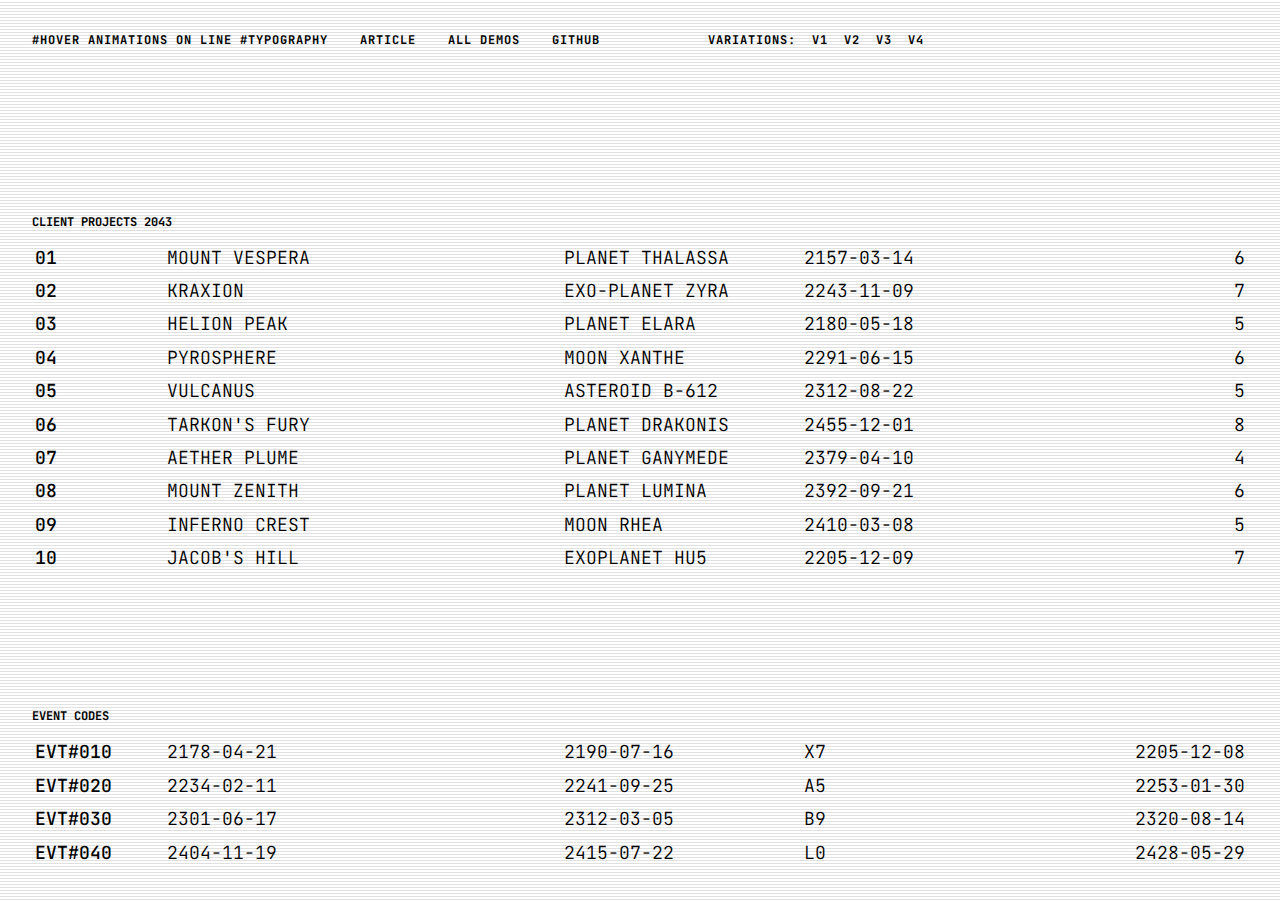
==== index.html @ 60760a76 "Update" ====
<!DOCTYPE html>
<html lang="en" class="no-js loading">
  <head>
    <meta charset="UTF-8" />
    <meta name="viewport" content="width=device-width, initial-scale=1">
    <title>Line Text Hover Animations | Demo 1 | Codrops</title>
    <meta name="description" content="" />
    <meta name="keywords" content="" />
    <meta name="author" content="Codrops" />
    <link rel="shortcut icon" href="favicon.ico">
    <link rel="preconnect" href="https://fonts.googleapis.com">
    <link rel="preconnect" href="https://fonts.gstatic.com" crossorigin>
    <link href="https://fonts.googleapis.com/css2?family=JetBrains+Mono:ital,wght@0,100..800;1,100..800&family=Nanum+Gothic+Coding&display=swap" rel="stylesheet">
    <link rel="stylesheet" type="text/css" href="css/base.css" />
    <script>document.documentElement.className="js";</script>
    <script src="//tympanus.net/codrops/adpacks/analytics.js"></script>
  </head>
  <body class="demo-1">
    <main>
      <header class="frame">
        <h1 class="frame__title"><a class="hover-effect hover-effect--cursor-square" href="https://tympanus.net/codrops/demos/?tag=hover">#Hover</a> Animations on Line <a class="hover-effect hover-effect--cursor-square" href="https://tympanus.net/codrops/demos/?tag=typography">#Typography</a></h1> 
        <a class="frame__back hover-effect hover-effect--cursor-square" href="https://tympanus.net/codrops/?p=78645">Article</a>
        <a class="frame__archive hover-effect hover-effect--cursor-square" href="https://tympanus.net/codrops/demos/">All demos</a>
        <a class="frame__github hover-effect hover-effect--cursor-square" href="https://github.com/codrops/LineTextHoverAnimations/">GitHub</a>
        <nav class="frame__demos">
          <span>Variations:</span>
          <span>V1</span>
          <a class="hover-effect hover-effect--cursor-square" href="index2.html">V2</a>
          <a class="hover-effect hover-effect--cursor-square" href="index3.html">V3</a>
          <a class="hover-effect hover-effect--cursor-square" href="index4.html">V4</a>
        </nav>
      </header>
      <section class="content">
        <h2 class="content__title">Client Projects 2043</h2>
        <ul class="list list--box">
            <li class="list__item">
              <span class="list__item-col hover-effect hover-effect--cursor-square">Mount Vespera</span>
              <span class="list__item-col hover-effect hover-effect--cursor-square">Planet Thalassa</span>
              <span class="list__item-col hover-effect hover-effect--cursor-square">2157-03-14</span>
              <span class="list__item-col hover-effect hover-effect--cursor-square">6</span>
          </li>
          <li class="list__item">
              <span class="list__item-col hover-effect hover-effect--cursor-square">Kraxion</span>
              <span class="list__item-col hover-effect hover-effect--cursor-square">Exo-Planet Zyra</span>
              <span class="list__item-col hover-effect hover-effect--cursor-square">2243-11-09</span>
              <span class="list__item-col hover-effect hover-effect--cursor-square">7</span>
          </li>
          <li class="list__item">
              <span class="list__item-col hover-effect hover-effect--cursor-square">Helion Peak</span>
              <span class="list__item-col hover-effect hover-effect--cursor-square">Planet Elara</span>
              <span class="list__item-col hover-effect hover-effect--cursor-square">2180-05-18</span>
              <span class="list__item-col hover-effect hover-effect--cursor-square">5</span>
          </li>
          <li class="list__item">
              <span class="list__item-col hover-effect hover-effect--cursor-square">Pyrosphere</span>
              <span class="list__item-col hover-effect hover-effect--cursor-square">Moon Xanthe</span>
              <span class="list__item-col hover-effect hover-effect--cursor-square">2291-06-15</span>
              <span class="list__item-col hover-effect hover-effect--cursor-square">6</span>
          </li>
          <li class="list__item">
              <span class="list__item-col hover-effect hover-effect--cursor-square">Vulcanus</span>
              <span class="list__item-col hover-effect hover-effect--cursor-square">Asteroid B-612</span>
              <span class="list__item-col hover-effect hover-effect--cursor-square">2312-08-22</span>
              <span class="list__item-col hover-effect hover-effect--cursor-square">5</span>
          </li>
          <li class="list__item">
              <span class="list__item-col hover-effect hover-effect--cursor-square">Tarkon's Fury</span>
              <span class="list__item-col hover-effect hover-effect--cursor-square">Planet Drakonis</span>
              <span class="list__item-col hover-effect hover-effect--cursor-square">2455-12-01</span>
              <span class="list__item-col hover-effect hover-effect--cursor-square">8</span>
          </li>
          <li class="list__item">
              <span class="list__item-col hover-effect hover-effect--cursor-square">Aether Plume</span>
              <span class="list__item-col hover-effect hover-effect--cursor-square">Planet Ganymede</span>
              <span class="list__item-col hover-effect hover-effect--cursor-square">2379-04-10</span>
              <span class="list__item-col hover-effect hover-effect--cursor-square">4</span>
          </li>
          <li class="list__item">
              <span class="list__item-col hover-effect hover-effect--cursor-square">Mount Zenith</span>
              <span class="list__item-col hover-effect hover-effect--cursor-square">Planet Lumina</span>
              <span class="list__item-col hover-effect hover-effect--cursor-square">2392-09-21</span>
              <span class="list__item-col hover-effect hover-effect--cursor-square">6</span>
          </li>
          <li class="list__item">
              <span class="list__item-col hover-effect hover-effect--cursor-square">Inferno Crest</span>
              <span class="list__item-col hover-effect hover-effect--cursor-square">Moon Rhea</span>
              <span class="list__item-col hover-effect hover-effect--cursor-square">2410-03-08</span>
              <span class="list__item-col hover-effect hover-effect--cursor-square">5</span>
          </li>
          <li class="list__item">
              <span class="list__item-col hover-effect hover-effect--cursor-square">Jacob's Hill</span>
              <span class="list__item-col hover-effect hover-effect--cursor-square">Exoplanet HU5</span>
              <span class="list__item-col hover-effect hover-effect--cursor-square">2205-12-09</span>
              <span class="list__item-col hover-effect hover-effect--cursor-square">7</span>
          </li>
        </ul>
        <h2 class="content__title spacer">Event Codes</h2>
        <ul class="list list--alt">
          <li class="list__item">
            <span class="list__item-col hover-effect hover-effect--cursor-square">2178-04-21</span>
            <span class="list__item-col hover-effect hover-effect--cursor-square">2190-07-16</span>
            <span class="list__item-col hover-effect hover-effect--cursor-square">X7</span>
            <span class="list__item-col hover-effect hover-effect--cursor-square">2205-12-08</span>
          </li>
          <li class="list__item">
            <span class="list__item-col hover-effect hover-effect--cursor-square">2234-02-11</span>
            <span class="list__item-col hover-effect hover-effect--cursor-square">2241-09-25</span>
            <span class="list__item-col hover-effect hover-effect--cursor-square">A5</span>
            <span class="list__item-col hover-effect hover-effect--cursor-square">2253-01-30</span>
          </li>
          <li class="list__item">
            <span class="list__item-col hover-effect hover-effect--cursor-square">2301-06-17</span>
            <span class="list__item-col hover-effect hover-effect--cursor-square">2312-03-05</span>
            <span class="list__item-col hover-effect hover-effect--cursor-square">B9</span>
            <span class="list__item-col hover-effect hover-effect--cursor-square">2320-08-14</span>
          </li>
          <li class="list__item">
            <span class="list__item-col hover-effect hover-effect--cursor-square">2404-11-19</span>
            <span class="list__item-col hover-effect hover-effect--cursor-square">2415-07-22</span>
            <span class="list__item-col hover-effect hover-effect--cursor-square">L0</span>
            <span class="list__item-col hover-effect hover-effect--cursor-square">2428-05-29</span>
          </li>
        </ul>
      </section>
    </main>
    <script src="https://tympanus.net/codrops/adpacks/cda_sponsor.js"></script>
    <!-- JavaScript dependencies -->
    <!-- GSAP library -->
    <script src="js/gsap.min.js"></script>

    <!-- SplitType for text manipulation: https://github.com/lukePeavey/SplitType -->
    <script src="js/split-type.min.js"></script>

    <!-- Scripts for the effect -->
    <script type="module" src="js/effect-1/index.js"></script>
  </body>
</html>
---- css/base.css ----
*,
*::after,
*::before {
	box-sizing: border-box;
}

:root {
	font-size: 16px;
	--page-padding: 2rem;
	--color-text: #000;
	--color-bg: #fff;
	--color-link: #000;
	--color-link-hover: #000;
	--color-list-item: #000;
	--color-title: #000;
	--color-number: #000;
  --color-bg-effect: white;
  --blendmode-effect: difference;
  --bg-blur: 0px;
  --font-size-list-item: 18px;
}

body {
	margin: 0;
	color: var(--color-text);
	background-color: var(--color-bg);
	font-family: "JetBrains Mono", monospace;
	font-weight: 300;
	font-optical-sizing: auto;
	text-transform: uppercase;
	-webkit-font-smoothing: antialiased;
	-moz-osx-font-smoothing: grayscale;
	min-height: 100vh;
}

body::after {
	content: '';
	position: absolute;
	top: 0;
	left: 0;
	height: 100%;
	width: 100%;
	background-image: repeating-linear-gradient(transparent, transparent 2px, #0000003d 3px);
	background-size: auto 100%;
	pointer-events: none;
}

.demo-2 {
	--color-text: #fff;
  --color-bg: #252a33;
  --color-link: #717781;
  --color-link-hover: #fff;
  --color-list-item: #c7c0b3;
  --color-title: #5b6b85;
  --color-number: #fff;
}

.demo-3 {
	--color-text: #fff;
	--color-bg: #1d2619;
	--color-link: #8adcc0;
	--color-link-hover: #fff;
	--color-list-item: #c5c5c5;
	--color-title: #41483e;
	--color-number: #fff;
}

.demo-4 {
	background-image: url(../img/noise.png), url(../img/bg.jpg);
	background-size: 100px, cover;
	background-position: 50% 50%;
	--color-text: #fff;
	--color-bg: #000;
	--color-link: #515151;
	--color-link-hover: #fff;
	--color-list-item: #ffffffd9;
	--color-title: #2d2d2d;
	--color-number: #615f60;
	--color-bg-effect: rgb(229 222 204 / 10%);
	--blendmode-effect: none;
	--bg-blur: 5px;
	--font-size-list-item: clamp(1rem, 4vw, 2rem);
}

.demo-4::after {
  display: none;
}

main {
	display: flex;
	flex-direction: column;
	min-height: 100vh;
	justify-content: space-between;
}

.demo-5 main {
	mix-blend-mode: difference;
}

a {
	text-decoration: none;
	color: var(--color-link);
	outline: none;
	cursor: pointer;
}

a:hover {
	text-decoration: none;
	color: var(--color-link-hover);
	outline: none;
}

/* Better focus styles from https://developer.mozilla.org/en-US/docs/Web/CSS/:focus-visible */
a:focus {
	/* Provide a fallback style for browsers
	 that don't support :focus-visible */
	outline: none;
}

a:focus-visible {
	/* Draw a very noticeable focus style for
	 keyboard-focus on browsers that do support
	 :focus-visible */
	outline: 2px solid red;
}

.unbutton {
	background: none;
	border: 0;
	padding: 0;
	margin: 0;
	font: inherit;
	cursor: pointer;
}

.unbutton:focus {
	outline: none;
}

.frame {
	font-size: 12px;
	font-weight: bold;
	letter-spacing: 1px;
	padding: var(--page-padding);
	position: relative;
	display: grid;
	grid-row-gap: 1rem;
	grid-column-gap: 2rem;
	pointer-events: none;
	justify-items: start;
	grid-template-columns: auto auto;
	grid-template-areas: 'title' 'archive' 'back' 'github' 'sponsor' 'demos';
}

.frame #cdawrap {
  justify-self: end;
  text-align: right;
}

.frame a {
  pointer-events: auto;
}

.frame__title {
  grid-area: title;
  font-size: inherit;
  font-weight: inherit;
  margin: 0;
}

.frame__back {
  grid-area: back;
  justify-self: start;
}

.frame__archive {
  grid-area: archive;
  justify-self: start;
}

.frame__sub {
  grid-area: sub;
}

.frame__github {
  grid-area: github;
}

.frame__tags {
  grid-area: tags;
}

.frame__hire {
  grid-area: hire;
}

.frame__demos {
	grid-area: demos;
	display: flex;
	gap: 1rem;
}

.content {
	display: flex;
	flex-direction: column;
	padding: 0 var(--page-padding) 2rem;
	justify-content: center;
}

.content__title {
	font-size: 12px;
	color: var(--color-title);
}

.spacer {
	margin-top: 15vh;
}

.list {
	margin: 0;
	padding: 0;
	width: 100%;
	list-style: none;
	display: flex;
	flex-direction: column;
	counter-reset: item 0;
}

.content p {
	padding: 5vh var(--page-padding) 0;
	font-size: 12px;
	max-width: 900px;
}

.list__item {
	font-size: var(--font-size-list-item);
	cursor: pointer;
	width: 100%;
	display: grid;
	color: var(--color-list-item);
	grid-column-gap: 2rem;
	padding: 0.5rem 0;
	grid-template-columns: 100%;
	justify-content: space-between;
	align-items: start;
	justify-items: start;
}

.demo-4 .list__item {
	padding: 0.85rem 0;
}

.list__item::before {
	color: var(--color-number);
  content: counter(item, decimal-leading-zero);
  counter-increment: item;
  font-weight: 500;
  padding: 3px 3px 0;
	line-height: 0.8;
}

.demo-4 .list__item::before {
	font-size: 0.8rem;
}

.list--alt .list__item::before {
  content: "EVT#" counter(item, decimal-leading-zero) "0";
}

.list__item-col {
	flex: none;
	padding: 3px 3px 0;
	line-height: 0.8;
}

.hover-effect .word {
  white-space: nowrap;
}

.hover-effect .char {
  position: relative
}

.hover-effect {
  font-kerning: none;
  position: relative;
  white-space: nowrap;
}

.hover-effect--cursor-square .char {
  --opa: 0;
}

.hover-effect--cursor-square .char::after {
	content: '';
	width: 1ch;
	top: 0;
	left: 0;
	position: absolute;
	opacity: var(--opa);
}

.hover-effect--cursor-square .char::after {
  background: currentColor;
  height: 100%;
}

.hover-effect--bg,
.hover-effect--bg-south {
  --anim: 0;
}

.hover-effect--bg::after,
.hover-effect--bg-south::after {
	content: '';
	position: absolute;
	left: 0;
	width: 100%;
	height: calc(100% + 3px);
	top: 0;
	background-color: var(--color-bg-effect);
	mix-blend-mode: var(--blendmode-effect);
	-webkit-backdrop-filter: blur(var(--bg-blur));
	backdrop-filter: blur(var(--bg-blur));
  transform-origin: 0% 50%;
	transform: scaleX(var(--anim));
}

.hover-effect--bg-south::after {
	z-index: -1;
	left: -8px;
	right: -8px;
	top: -8px;
	bottom: -8px;
	border-radius: 2px;
	height: auto;
	width: auto;
	transform-origin: 50% 100%;
	transform: scaleY(var(--anim));
}

@media screen and (min-width: 40em) {
	.list__item {
		grid-template-columns: auto 1fr 1fr 1fr auto;
	}
	
}

@media screen and (min-width: 53em) {
	.frame {
		grid-template-columns: auto auto auto auto 1fr 1fr;
		grid-template-areas: 'title back archive github demos sponsor';
	}
	.frame #cdawrap, 
	.frame__demos {
		justify-self: end;
	}
}

@media screen and (min-width: 73em) {
	.list__item {
		grid-template-columns: 100px 30% 1fr 1fr 1fr;
	}
	.demo-4 .list__item {
		grid-template-columns: 100px 1fr 1fr auto ;
	}
	.list__item-col:last-child {
		justify-self: end;
	}
}
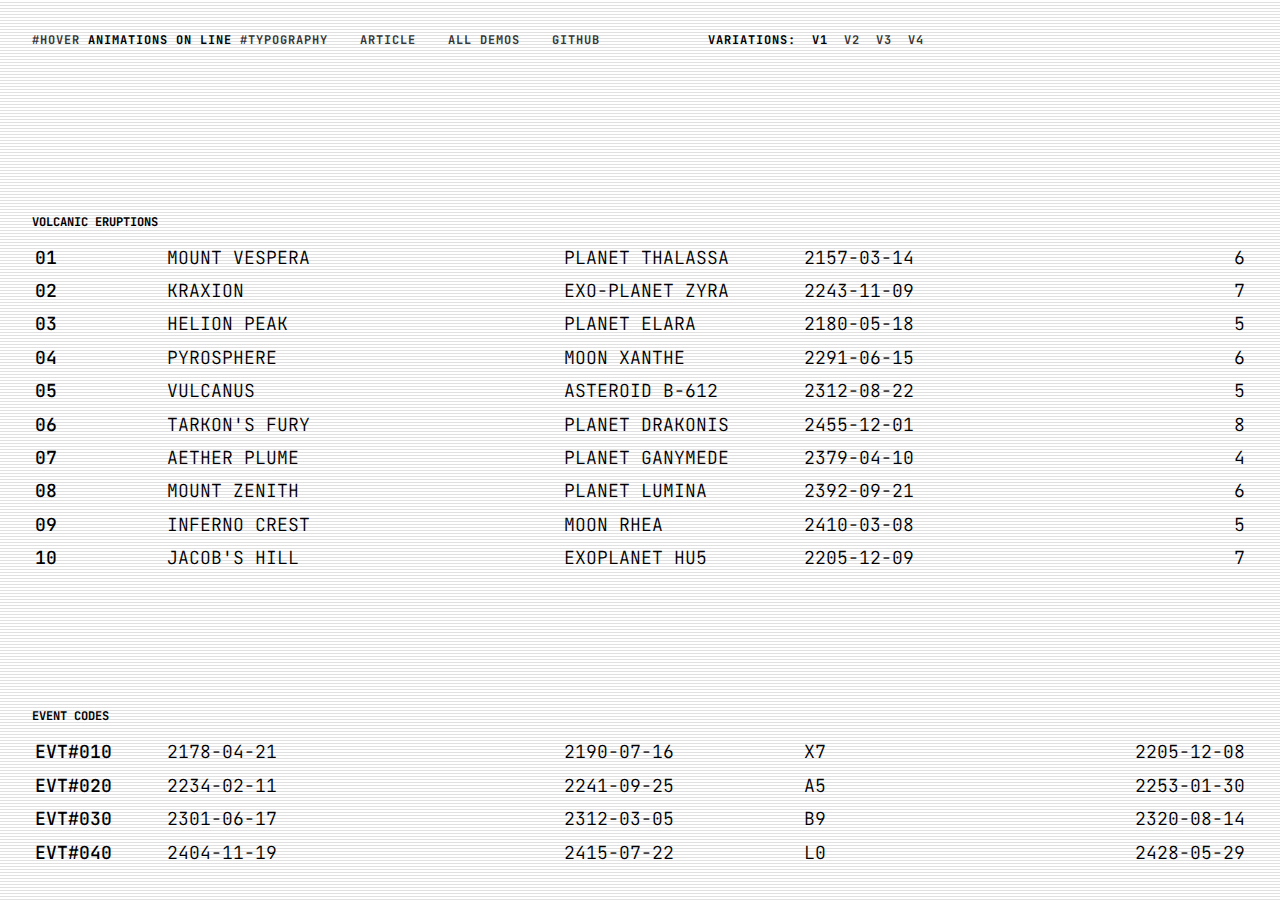
==== commit 00fdd50a: "Better titles" ====
--- a/index.html
+++ b/index.html
@@ -31,7 +31,7 @@
         </nav>
       </header>
       <section class="content">
-        <h2 class="content__title">Client Projects 2043</h2>
+        <h2 class="content__title">Volcanic Eruptions</h2>
         <ul class="list list--box">
             <li class="list__item">
               <span class="list__item-col hover-effect hover-effect--cursor-square">Mount Vespera</span>
--- a/css/base.css
+++ b/css/base.css
@@ -9,7 +9,7 @@
 	--page-padding: 2rem;
 	--color-text: #000;
 	--color-bg: #fff;
-	--color-link: #000;
+	--color-link: rgba(0,0,0,0.8);
 	--color-link-hover: #000;
 	--color-list-item: #000;
 	--color-title: #000;
@@ -146,6 +146,7 @@
 	display: grid;
 	grid-row-gap: 1rem;
 	grid-column-gap: 2rem;
+	align-items: start;
 	pointer-events: none;
 	justify-items: start;
 	grid-template-columns: auto auto;
@@ -153,8 +154,7 @@
 }
 
 .frame #cdawrap {
-  justify-self: end;
-  text-align: right;
+	justify-self: start;
 }
 
 .frame a {
@@ -355,6 +355,9 @@
 	.frame__demos {
 		justify-self: end;
 	}
+	.frame #cdawrap {
+	  text-align: right;
+	}
 }
 
 @media screen and (min-width: 73em) {
